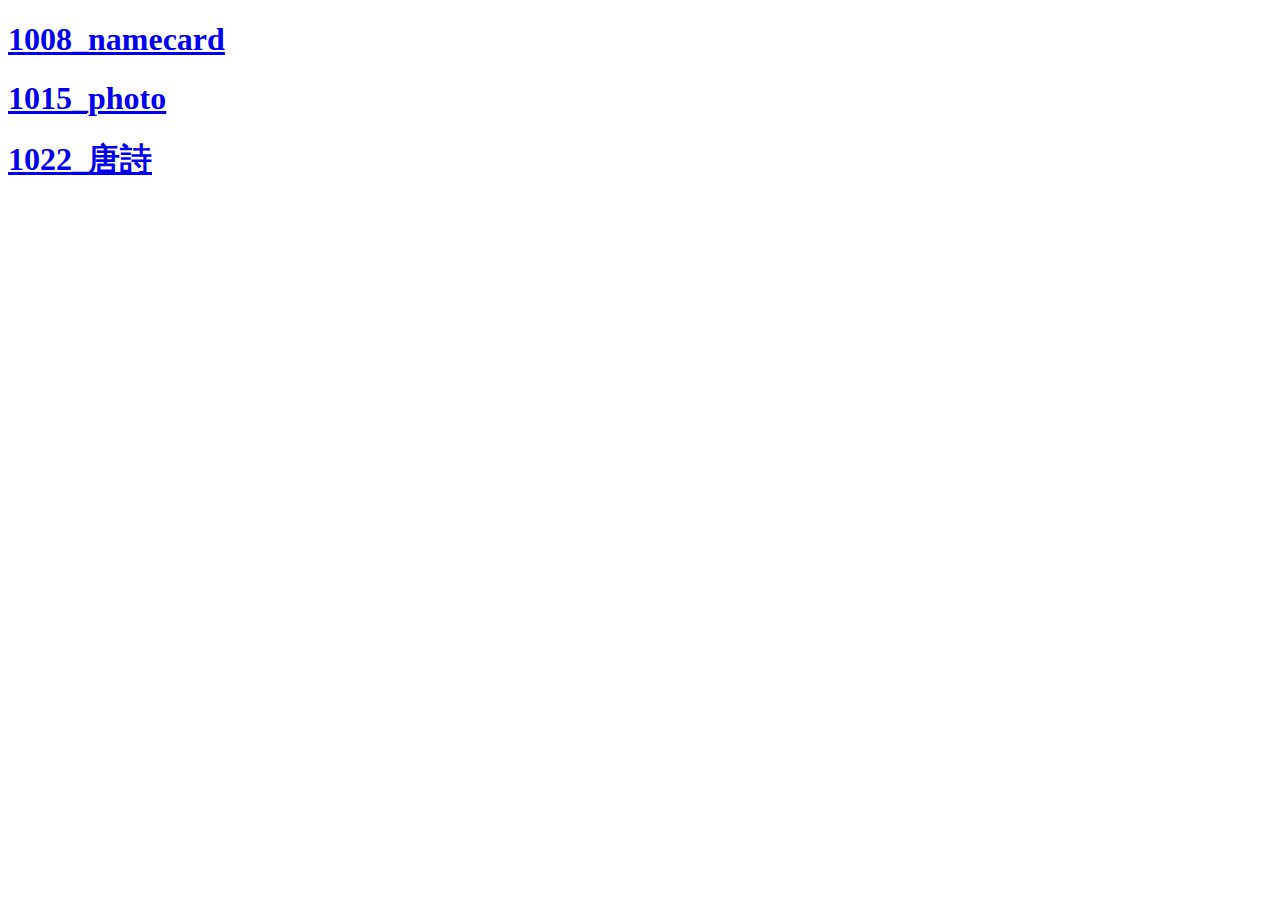
==== index.html @ e3256794 "Add files via upload" ====
<!DOCTYPE html>

<html>

	<head>
		<meta charset="utf-8">
		<title>周易儒'S WEBSITE</title>
	</head>
	
	<body>		
		<div class="namecard">
		  <h1>	
		      <a href='.\1008\1008_namecard.html'>
		          1008_namecard
		      </a> 
		  </h1>
		   <h1>	
		      <a href='.\1015\index.html'>
		          1015_photo
		      </a> 
		  </h1>
		   <h1>	
		      <a href='.\1022\index.html'>
		          1022_唐詩
		      </a> 
		  </h1>
		  
	</body>


</html>
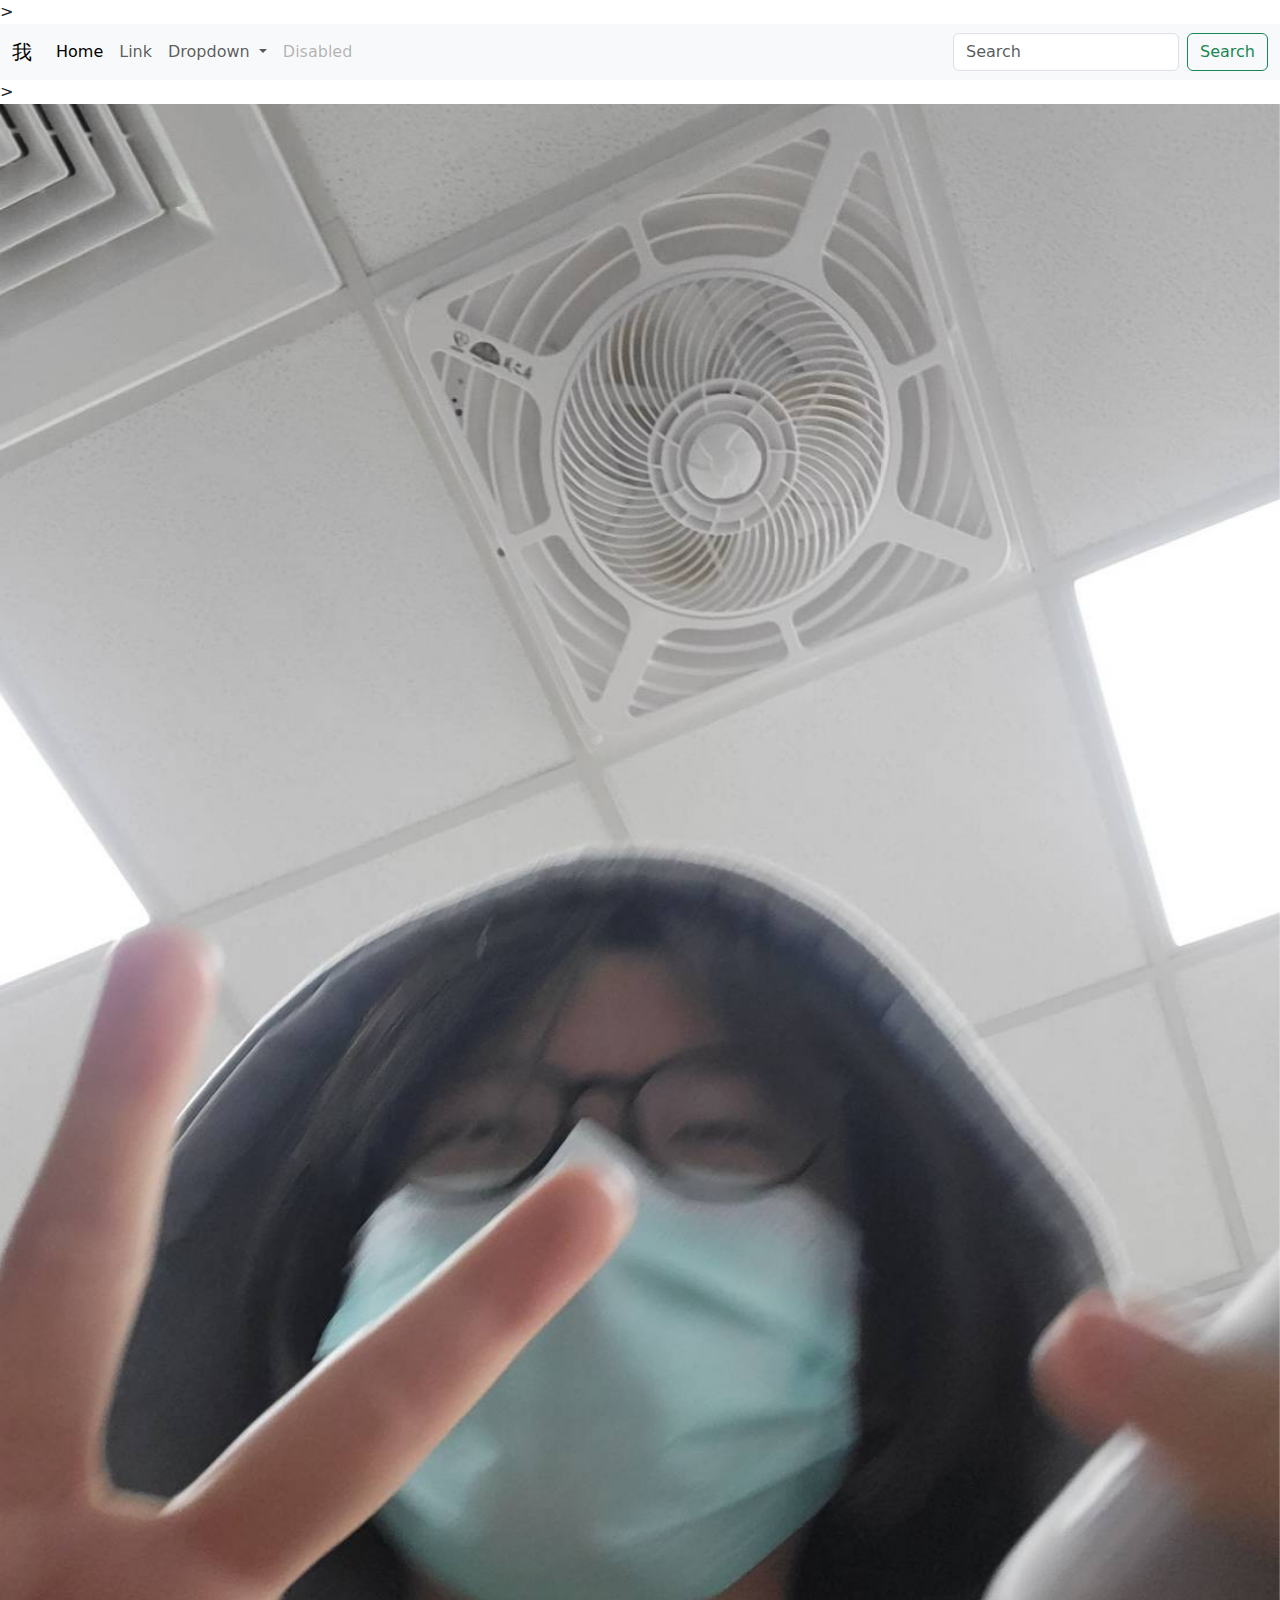
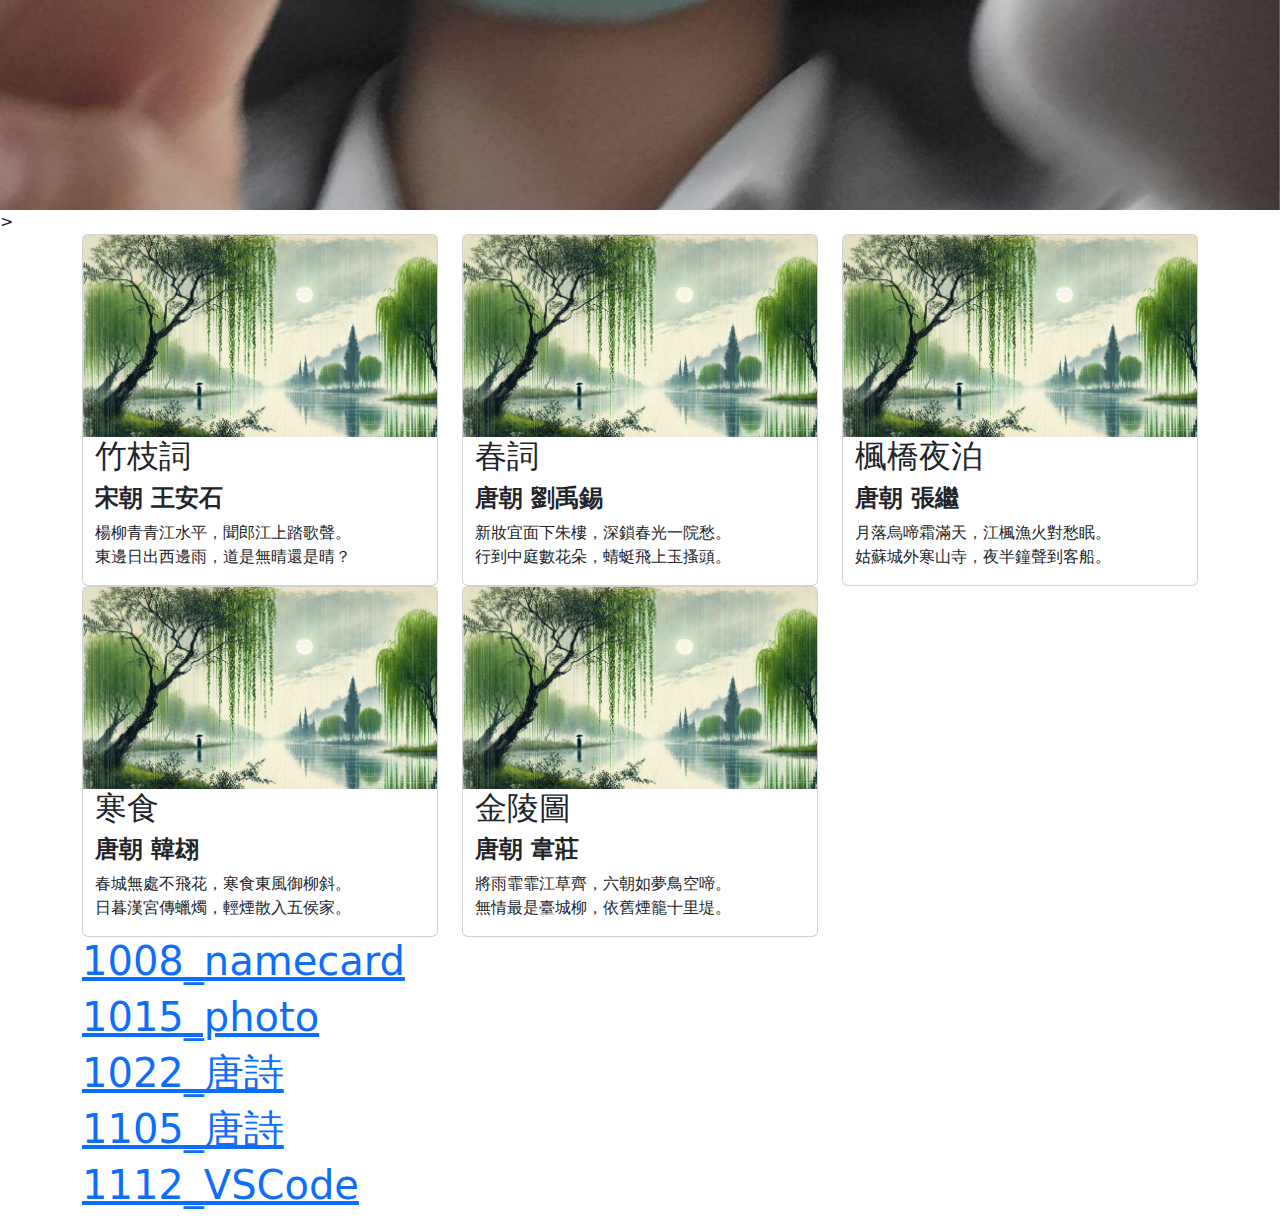
==== commit 631b012c: "Add files via upload" ====
--- a/index.html
+++ b/index.html
@@ -5,9 +5,132 @@
 	<head>
 		<meta charset="utf-8">
 		<title>周易儒'S WEBSITE</title>
+		<link href="https://cdn.jsdelivr.net/npm/bootstrap@5.3.3/dist/css/bootstrap.min.css" rel="stylesheet" integrity="sha384-QWTKZyjpPEjISv5WaRU9OFeRpok6YctnYmDr5pNlyT2bRjXh0JMhjY6hW+ALEwIH" crossorigin="anonymous">
+        <script src="https://cdn.jsdelivr.net/npm/bootstrap@5.3.3/dist/js/bootstrap.bundle.min.js" integrity="sha384-YvpcrYf0tY3lHB60NNkmXc5s9fDVZLESaAA55NDzOxhy9GkcIdslK1eN7N6jIeHz" crossorigin="anonymous"></script>
 	</head>
 	
 	<body>		
+
+        <!-- Navbar -->>
+		<nav class="navbar navbar-expand-lg bg-body-tertiary">
+			<div class="container-fluid">
+			  <a class="navbar-brand" href="#">我</a>
+			  <button class="navbar-toggler" type="button" data-bs-toggle="collapse" data-bs-target="#navbarSupportedContent" aria-controls="navbarSupportedContent" aria-expanded="false" aria-label="Toggle navigation">
+				<span class="navbar-toggler-icon"></span>
+			  </button>
+			  <div class="collapse navbar-collapse" id="navbarSupportedContent">
+				<ul class="navbar-nav me-auto mb-2 mb-lg-0">
+				  <li class="nav-item">
+					<a class="nav-link active" aria-current="page" href="#">Home</a>
+				  </li>
+				  <li class="nav-item">
+					<a class="nav-link" href="#">Link</a>
+				  </li>
+				  <li class="nav-item dropdown">
+					<a class="nav-link dropdown-toggle" href="#" role="button" data-bs-toggle="dropdown" aria-expanded="false">
+					  Dropdown
+					</a>
+					<ul class="dropdown-menu">
+					  <li><a class="dropdown-item" href="#">Action</a></li>
+					  <li><a class="dropdown-item" href="#">Another action</a></li>
+					  <li><hr class="dropdown-divider"></li>
+					  <li><a class="dropdown-item" href="#">Something else here</a></li>
+					</ul>
+				  </li>
+				  <li class="nav-item">
+					<a class="nav-link disabled" aria-disabled="true">Disabled</a>
+				  </li>
+				</ul>
+				<form class="d-flex" role="search">
+				  <input class="form-control me-2" type="search" placeholder="Search" aria-label="Search">
+				  <button class="btn btn-outline-success" type="submit">Search</button>
+				</form>
+			  </div>
+			</div>
+		  </nav>
+
+
+		<!-- Carousel -->>
+		<div id="carouselExample" class="carousel slide">
+
+			<div class="carousel-inner">
+			  <div class="carousel-item active">
+				<img src="1112/1685442667002.jpg" class="d-block w-100" alt="...">
+			  </div>
+			  <div class="carousel-item">
+				<img src="1112/CWT-68 周易儒.jpg" class="d-block w-100" alt="...">
+			  </div>
+			  <div class="carousel-item">
+				<img src="1112/IMG_20230812_153620.jpg" class="d-block w-100" alt="...">
+			  </div>
+			  <div class="carousel-item">
+				<img src="1112/LINE_ALBUM_我悶的高中生活_240307_4.jpg" class="d-block w-100" alt="...">
+			  </div>
+			  <div class="carousel-item">
+				<img src="1112/Screenshot_2023-06-12-02-18-21-19_1c337646f29875672b5a61192b9010f9.jpg" class="d-block w-100" alt="...">
+			  </div>
+			</div>
+
+
+        <!-- Cards -->>
+            <div class="container">	
+		    <div class="row">
+			    <div class="col-4">
+				    <div class="card">
+		                <img src='1105/img_avatar.png' style='width: 100%'>	
+		                <div class='container'>
+		                <h2>竹枝詞</h2>
+			            <h4><b>宋朝 王安石</b></h4>
+			            <p>楊柳青青江水平，聞郎江上踏歌聲。<br/>
+                           東邊日出西邊雨，道是無晴還是晴？</p>
+	                </div>
+		        </div>  
+			</div>
+			    <div class="col-4">
+				    <div class="card">
+		                <img src='1105/img_avatar.png' style='width: 100%'>	
+		                <div class='container'>
+		                <h2>春詞</h2>
+			            <h4><b>唐朝 劉禹錫</b></h4>
+			            <p>新妝宜面下朱樓，深鎖春光一院愁。<br/>
+                           行到中庭數花朵，蜻蜓飛上玉搔頭。</p>
+	                </div>
+		        </div>  
+			</div>
+			    <div class="col-4">
+				    <div class="card">
+		                <img src='1105/img_avatar.png' style='width: 100%'>	
+		                <div class='container'>
+		                <h2>楓橋夜泊</h2>
+			            <h4><b>唐朝 張繼</b></h4>
+			            <p>月落烏啼霜滿天，江楓漁火對愁眠。<br/>
+                           姑蘇城外寒山寺，夜半鐘聲到客船。</p>
+	                </div>
+		        </div>  
+			</div>
+	            <div class="col-4">
+				    <div class="card">
+		                <img src='1105/img_avatar.png' style='width: 100%'>	
+		                <div class='container'>
+		                <h2>寒食</h2>
+			            <h4><b>唐朝 韓翃</b></h4>
+			            <p>春城無處不飛花，寒食東風御柳斜。<br/>
+                           日暮漢宮傳蠟燭，輕煙散入五侯家。</p>
+	                </div>
+		        </div>  
+			</div>
+			<div class="col-4">
+				    <div class="card">
+		                <img src='1105/img_avatar.png' style='width: 100%'>	
+		                <div class='container'>
+		                <h2>金陵圖</h2>
+			            <h4><b>唐朝 韋莊</b></h4>
+			            <p>將雨霏霏江草齊，六朝如夢鳥空啼。<br/>
+                           無情最是臺城柳，依舊煙籠十里堤。</p>
+	                </div>
+		        </div>  
+			</div>
+
 		<div class="namecard">
 		  <h1>	
 		      <a href='.\1008\1008_namecard.html'>
@@ -24,6 +147,16 @@
 		          1022_唐詩
 		      </a> 
 		  </h1>
+		   <h1>	
+		      <a href='.\1105\index.html'>
+		          1105_唐詩
+		      </a> 
+		  </h1>
+		  <h1>	
+		      <a href='.\1112\index.html'>
+		          1112_VSCode
+		      </a> 
+		  </h1>
 		  
 	</body>
 
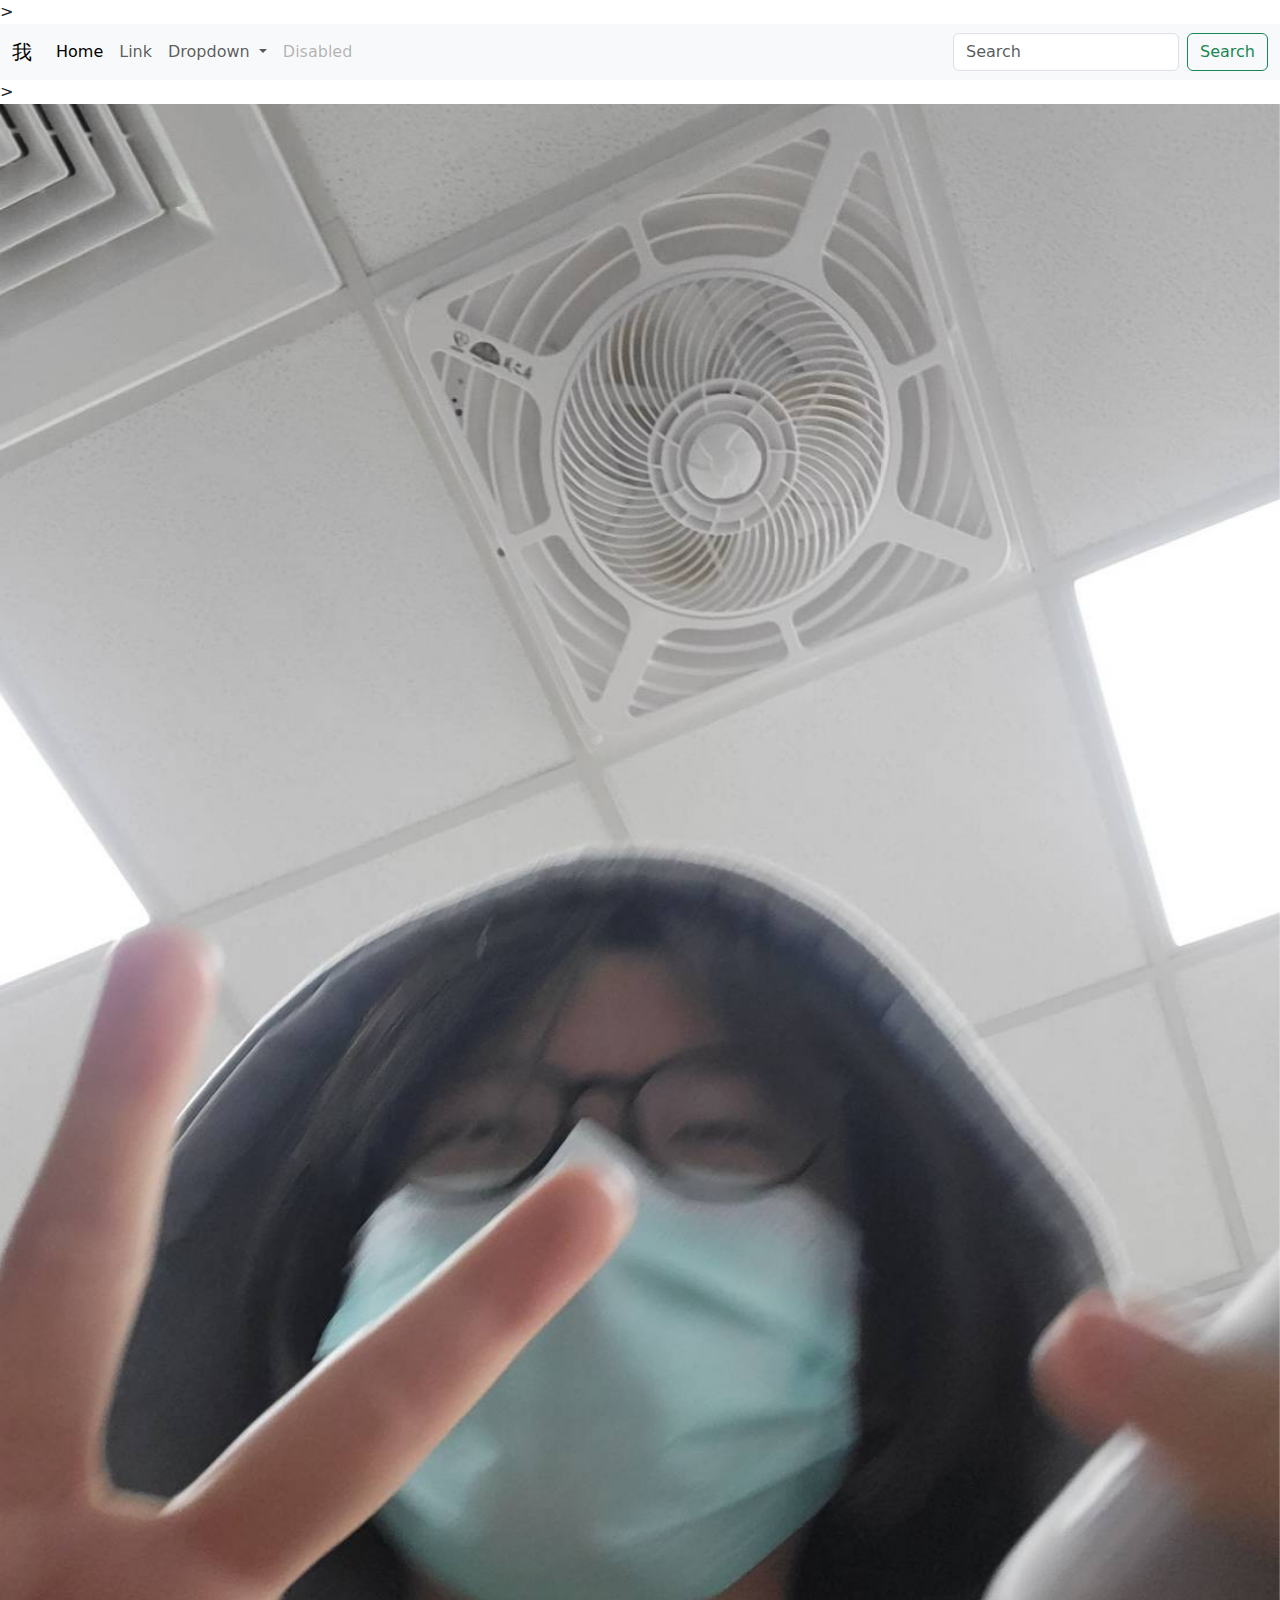
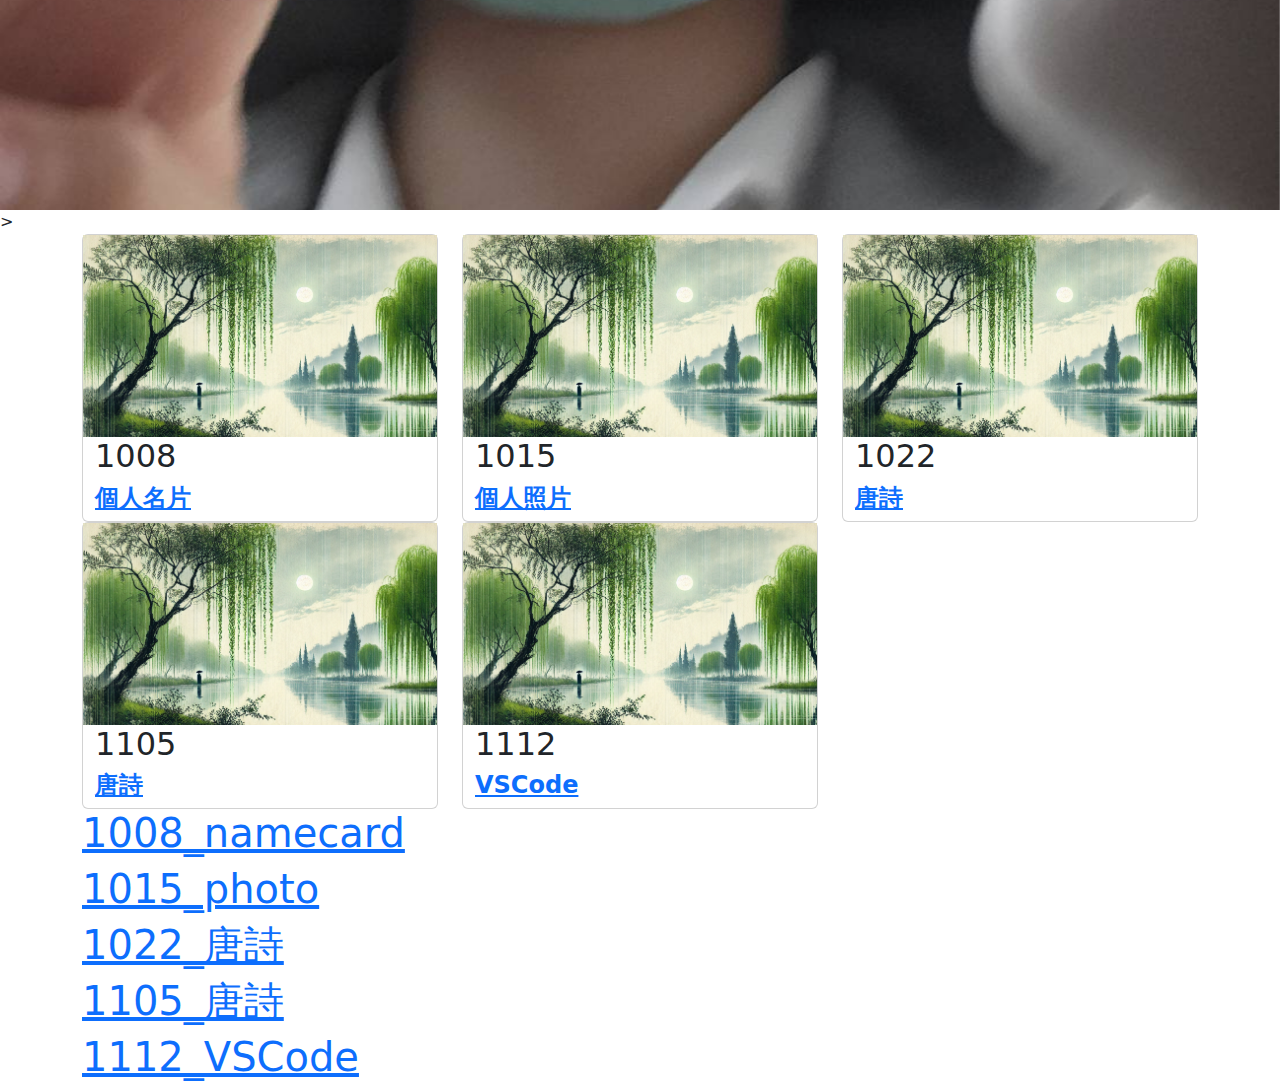
==== commit 83c94bfb: "Add files via upload" ====
--- a/index.html
+++ b/index.html
@@ -79,10 +79,8 @@
 				    <div class="card">
 		                <img src='1105/img_avatar.png' style='width: 100%'>	
 		                <div class='container'>
-		                <h2>竹枝詞</h2>
-			            <h4><b>宋朝 王安石</b></h4>
-			            <p>楊柳青青江水平，聞郎江上踏歌聲。<br/>
-                           東邊日出西邊雨，道是無晴還是晴？</p>
+		                <h2>1008</h2>
+			            <h4><b><a href="./1008/1008_namecard.html">個人名片</a></b></h4>
 	                </div>
 		        </div>  
 			</div>
@@ -90,10 +88,8 @@
 				    <div class="card">
 		                <img src='1105/img_avatar.png' style='width: 100%'>	
 		                <div class='container'>
-		                <h2>春詞</h2>
-			            <h4><b>唐朝 劉禹錫</b></h4>
-			            <p>新妝宜面下朱樓，深鎖春光一院愁。<br/>
-                           行到中庭數花朵，蜻蜓飛上玉搔頭。</p>
+		                <h2>1015</h2>
+			            <h4><b><a href="./1015/index.html">個人照片</a></b></h4>
 	                </div>
 		        </div>  
 			</div>
@@ -101,10 +97,8 @@
 				    <div class="card">
 		                <img src='1105/img_avatar.png' style='width: 100%'>	
 		                <div class='container'>
-		                <h2>楓橋夜泊</h2>
-			            <h4><b>唐朝 張繼</b></h4>
-			            <p>月落烏啼霜滿天，江楓漁火對愁眠。<br/>
-                           姑蘇城外寒山寺，夜半鐘聲到客船。</p>
+		                <h2>1022</h2>
+			            <h4><b><a href="./1022/index.html">唐詩</a></b></h4>
 	                </div>
 		        </div>  
 			</div>
@@ -112,10 +106,8 @@
 				    <div class="card">
 		                <img src='1105/img_avatar.png' style='width: 100%'>	
 		                <div class='container'>
-		                <h2>寒食</h2>
-			            <h4><b>唐朝 韓翃</b></h4>
-			            <p>春城無處不飛花，寒食東風御柳斜。<br/>
-                           日暮漢宮傳蠟燭，輕煙散入五侯家。</p>
+		                <h2>1105</h2>
+			            <h4><b><a href="./1105/index.html">唐詩</a></b></h4>
 	                </div>
 		        </div>  
 			</div>
@@ -123,10 +115,8 @@
 				    <div class="card">
 		                <img src='1105/img_avatar.png' style='width: 100%'>	
 		                <div class='container'>
-		                <h2>金陵圖</h2>
-			            <h4><b>唐朝 韋莊</b></h4>
-			            <p>將雨霏霏江草齊，六朝如夢鳥空啼。<br/>
-                           無情最是臺城柳，依舊煙籠十里堤。</p>
+		                <h2>1112</h2>
+			            <h4><b><a href="./1112/index.html">VSCode</a></b></h4>
 	                </div>
 		        </div>  
 			</div>
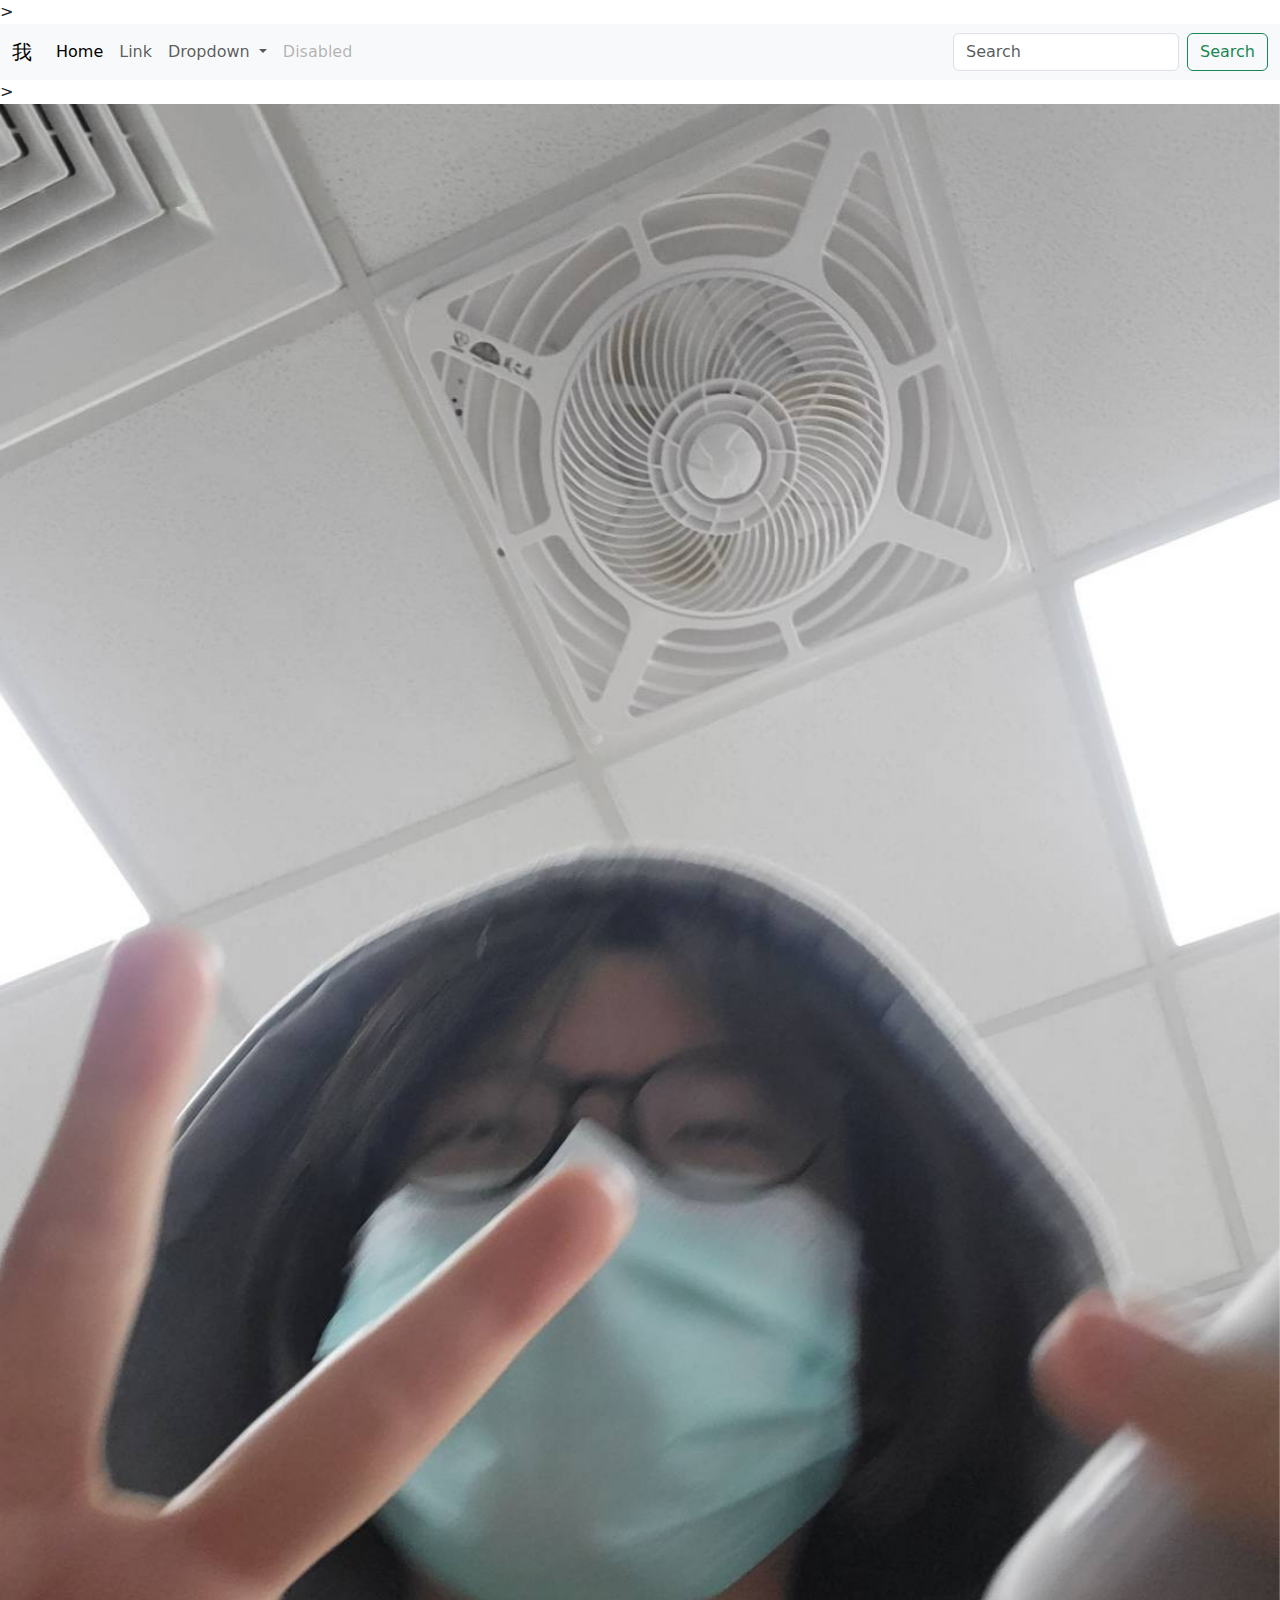
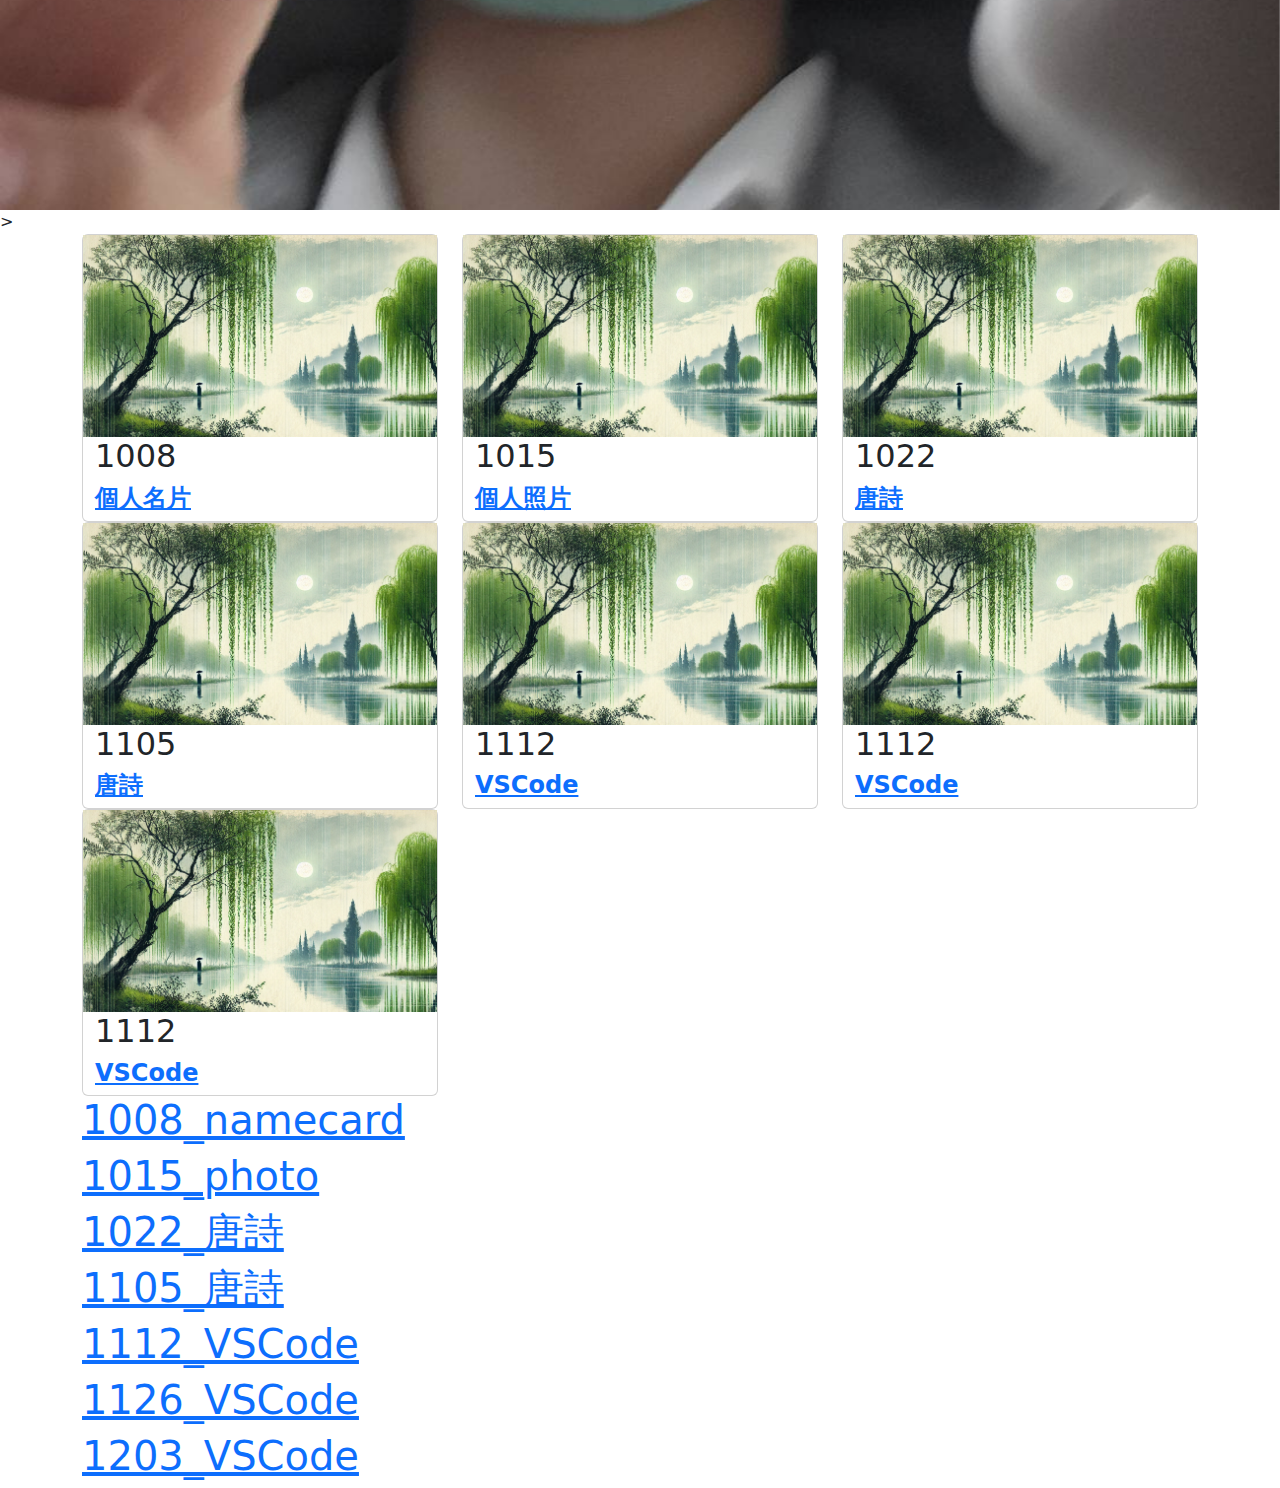
==== commit d4bc8377: "Add files via upload" ====
--- a/index.html
+++ b/index.html
@@ -2,153 +2,190 @@
 
 <html>
 
-	<head>
-		<meta charset="utf-8">
-		<title>周易儒'S WEBSITE</title>
-		<link href="https://cdn.jsdelivr.net/npm/bootstrap@5.3.3/dist/css/bootstrap.min.css" rel="stylesheet" integrity="sha384-QWTKZyjpPEjISv5WaRU9OFeRpok6YctnYmDr5pNlyT2bRjXh0JMhjY6hW+ALEwIH" crossorigin="anonymous">
-        <script src="https://cdn.jsdelivr.net/npm/bootstrap@5.3.3/dist/js/bootstrap.bundle.min.js" integrity="sha384-YvpcrYf0tY3lHB60NNkmXc5s9fDVZLESaAA55NDzOxhy9GkcIdslK1eN7N6jIeHz" crossorigin="anonymous"></script>
-	</head>
-	
-	<body>		
+<head>
+	<meta charset="utf-8">
+	<title>周易儒'S WEBSITE</title>
+	<link href="https://cdn.jsdelivr.net/npm/bootstrap@5.3.3/dist/css/bootstrap.min.css" rel="stylesheet"
+		integrity="sha384-QWTKZyjpPEjISv5WaRU9OFeRpok6YctnYmDr5pNlyT2bRjXh0JMhjY6hW+ALEwIH" crossorigin="anonymous">
+	<script src="https://cdn.jsdelivr.net/npm/bootstrap@5.3.3/dist/js/bootstrap.bundle.min.js"
+		integrity="sha384-YvpcrYf0tY3lHB60NNkmXc5s9fDVZLESaAA55NDzOxhy9GkcIdslK1eN7N6jIeHz"
+		crossorigin="anonymous"></script>
+</head>
 
-        <!-- Navbar -->>
-		<nav class="navbar navbar-expand-lg bg-body-tertiary">
-			<div class="container-fluid">
-			  <a class="navbar-brand" href="#">我</a>
-			  <button class="navbar-toggler" type="button" data-bs-toggle="collapse" data-bs-target="#navbarSupportedContent" aria-controls="navbarSupportedContent" aria-expanded="false" aria-label="Toggle navigation">
+<body>
+
+	<!-- Navbar -->>
+	<nav class="navbar navbar-expand-lg bg-body-tertiary">
+		<div class="container-fluid">
+			<a class="navbar-brand" href="#">我</a>
+			<button class="navbar-toggler" type="button" data-bs-toggle="collapse"
+				data-bs-target="#navbarSupportedContent" aria-controls="navbarSupportedContent" aria-expanded="false"
+				aria-label="Toggle navigation">
 				<span class="navbar-toggler-icon"></span>
-			  </button>
-			  <div class="collapse navbar-collapse" id="navbarSupportedContent">
+			</button>
+			<div class="collapse navbar-collapse" id="navbarSupportedContent">
 				<ul class="navbar-nav me-auto mb-2 mb-lg-0">
-				  <li class="nav-item">
-					<a class="nav-link active" aria-current="page" href="#">Home</a>
-				  </li>
-				  <li class="nav-item">
-					<a class="nav-link" href="#">Link</a>
-				  </li>
-				  <li class="nav-item dropdown">
-					<a class="nav-link dropdown-toggle" href="#" role="button" data-bs-toggle="dropdown" aria-expanded="false">
-					  Dropdown
-					</a>
-					<ul class="dropdown-menu">
-					  <li><a class="dropdown-item" href="#">Action</a></li>
-					  <li><a class="dropdown-item" href="#">Another action</a></li>
-					  <li><hr class="dropdown-divider"></li>
-					  <li><a class="dropdown-item" href="#">Something else here</a></li>
-					</ul>
-				  </li>
-				  <li class="nav-item">
-					<a class="nav-link disabled" aria-disabled="true">Disabled</a>
-				  </li>
+					<li class="nav-item">
+						<a class="nav-link active" aria-current="page" href="#">Home</a>
+					</li>
+					<li class="nav-item">
+						<a class="nav-link" href="#">Link</a>
+					</li>
+					<li class="nav-item dropdown">
+						<a class="nav-link dropdown-toggle" href="#" role="button" data-bs-toggle="dropdown"
+							aria-expanded="false">
+							Dropdown
+						</a>
+						<ul class="dropdown-menu">
+							<li><a class="dropdown-item" href="#">Action</a></li>
+							<li><a class="dropdown-item" href="#">Another action</a></li>
+							<li>
+								<hr class="dropdown-divider">
+							</li>
+							<li><a class="dropdown-item" href="#">Something else here</a></li>
+						</ul>
+					</li>
+					<li class="nav-item">
+						<a class="nav-link disabled" aria-disabled="true">Disabled</a>
+					</li>
 				</ul>
 				<form class="d-flex" role="search">
-				  <input class="form-control me-2" type="search" placeholder="Search" aria-label="Search">
-				  <button class="btn btn-outline-success" type="submit">Search</button>
+					<input class="form-control me-2" type="search" placeholder="Search" aria-label="Search">
+					<button class="btn btn-outline-success" type="submit">Search</button>
 				</form>
-			  </div>
 			</div>
-		  </nav>
+		</div>
+	</nav>
 
 
-		<!-- Carousel -->>
-		<div id="carouselExample" class="carousel slide">
+	<!-- Carousel -->>
+	<div id="carouselExample" class="carousel slide">
 
-			<div class="carousel-inner">
-			  <div class="carousel-item active">
+		<div class="carousel-inner">
+			<div class="carousel-item active">
 				<img src="1112/1685442667002.jpg" class="d-block w-100" alt="...">
-			  </div>
-			  <div class="carousel-item">
+			</div>
+			<div class="carousel-item">
 				<img src="1112/CWT-68 周易儒.jpg" class="d-block w-100" alt="...">
-			  </div>
-			  <div class="carousel-item">
+			</div>
+			<div class="carousel-item">
 				<img src="1112/IMG_20230812_153620.jpg" class="d-block w-100" alt="...">
-			  </div>
-			  <div class="carousel-item">
+			</div>
+			<div class="carousel-item">
 				<img src="1112/LINE_ALBUM_我悶的高中生活_240307_4.jpg" class="d-block w-100" alt="...">
-			  </div>
-			  <div class="carousel-item">
-				<img src="1112/Screenshot_2023-06-12-02-18-21-19_1c337646f29875672b5a61192b9010f9.jpg" class="d-block w-100" alt="...">
-			  </div>
 			</div>
+			<div class="carousel-item">
+				<img src="1112/Screenshot_2023-06-12-02-18-21-19_1c337646f29875672b5a61192b9010f9.jpg"
+					class="d-block w-100" alt="...">
+			</div>
+		</div>
 
 
-        <!-- Cards -->>
-            <div class="container">	
-		    <div class="row">
-			    <div class="col-4">
-				    <div class="card">
-		                <img src='1105/img_avatar.png' style='width: 100%'>	
-		                <div class='container'>
-		                <h2>1008</h2>
-			            <h4><b><a href="./1008/1008_namecard.html">個人名片</a></b></h4>
-	                </div>
-		        </div>  
-			</div>
-			    <div class="col-4">
-				    <div class="card">
-		                <img src='1105/img_avatar.png' style='width: 100%'>	
-		                <div class='container'>
-		                <h2>1015</h2>
-			            <h4><b><a href="./1015/index.html">個人照片</a></b></h4>
-	                </div>
-		        </div>  
-			</div>
-			    <div class="col-4">
-				    <div class="card">
-		                <img src='1105/img_avatar.png' style='width: 100%'>	
-		                <div class='container'>
-		                <h2>1022</h2>
-			            <h4><b><a href="./1022/index.html">唐詩</a></b></h4>
-	                </div>
-		        </div>  
-			</div>
-	            <div class="col-4">
-				    <div class="card">
-		                <img src='1105/img_avatar.png' style='width: 100%'>	
-		                <div class='container'>
-		                <h2>1105</h2>
-			            <h4><b><a href="./1105/index.html">唐詩</a></b></h4>
-	                </div>
-		        </div>  
-			</div>
-			<div class="col-4">
-				    <div class="card">
-		                <img src='1105/img_avatar.png' style='width: 100%'>	
-		                <div class='container'>
-		                <h2>1112</h2>
-			            <h4><b><a href="./1112/index.html">VSCode</a></b></h4>
-	                </div>
-		        </div>  
-			</div>
+		<!-- Cards -->>
+		<div class="container">
+			<div class="row">
+				<div class="col-4">
+					<div class="card">
+						<img src='1105/img_avatar.png' style='width: 100%'>
+						<div class='container'>
+							<h2>1008</h2>
+							<h4><b><a href="./1008/1008_namecard.html">個人名片</a></b></h4>
+						</div>
+					</div>
+				</div>
+				<div class="col-4">
+					<div class="card">
+						<img src='1105/img_avatar.png' style='width: 100%'>
+						<div class='container'>
+							<h2>1015</h2>
+							<h4><b><a href="./1015/index.html">個人照片</a></b></h4>
+						</div>
+					</div>
+				</div>
+				<div class="col-4">
+					<div class="card">
+						<img src='1105/img_avatar.png' style='width: 100%'>
+						<div class='container'>
+							<h2>1022</h2>
+							<h4><b><a href="./1022/index.html">唐詩</a></b></h4>
+						</div>
+					</div>
+				</div>
+				<div class="col-4">
+					<div class="card">
+						<img src='1105/img_avatar.png' style='width: 100%'>
+						<div class='container'>
+							<h2>1105</h2>
+							<h4><b><a href="./1105/index.html">唐詩</a></b></h4>
+						</div>
+					</div>
+				</div>
+				<div class="col-4">
+					<div class="card">
+						<img src='1105/img_avatar.png' style='width: 100%'>
+						<div class='container'>
+							<h2>1112</h2>
+							<h4><b><a href="./1112/index.html">VSCode</a></b></h4>
+						</div>
+					</div>
+				</div>
+				<div class="col-4">
+					<div class="card">
+						<img src='1105/img_avatar.png' style='width: 100%'>
+						<div class='container'>
+							<h2>1112</h2>
+							<h4><b><a href="./1126.html">VSCode</a></b></h4>
+						</div>
+					</div>
+				</div>
+				<div class="col-4">
+					<div class="card">
+						<img src='1105/img_avatar.png' style='width: 100%'>
+						<div class='container'>
+							<h2>1112</h2>
+							<h4><b><a href="./1203.html">VSCode</a></b></h4>
+						</div>
+					</div>
+				</div>
 
-		<div class="namecard">
-		  <h1>	
-		      <a href='.\1008\1008_namecard.html'>
-		          1008_namecard
-		      </a> 
-		  </h1>
-		   <h1>	
-		      <a href='.\1015\index.html'>
-		          1015_photo
-		      </a> 
-		  </h1>
-		   <h1>	
-		      <a href='.\1022\index.html'>
-		          1022_唐詩
-		      </a> 
-		  </h1>
-		   <h1>	
-		      <a href='.\1105\index.html'>
-		          1105_唐詩
-		      </a> 
-		  </h1>
-		  <h1>	
-		      <a href='.\1112\index.html'>
-		          1112_VSCode
-		      </a> 
-		  </h1>
-		  
-	</body>
+				<div class="namecard">
+					<h1>
+						<a href='.\1008\1008_namecard.html'>
+							1008_namecard
+						</a>
+					</h1>
+					<h1>
+						<a href='.\1015\index.html'>
+							1015_photo
+						</a>
+					</h1>
+					<h1>
+						<a href='.\1022\index.html'>
+							1022_唐詩
+						</a>
+					</h1>
+					<h1>
+						<a href='.\1105\index.html'>
+							1105_唐詩
+						</a>
+					</h1>
+					<h1>
+						<a href='.\1112\index.html'>
+							1112_VSCode
+						</a>
+					</h1>
+					<h1>
+						<a href='.\1126.html'>
+							1126_VSCode
+						</a>
+					</h1>
+					<h1>
+						<a href='.\1203.html'>
+							1203_VSCode
+						</a>
+					</h1>
+
+</body>
 
 
 </html>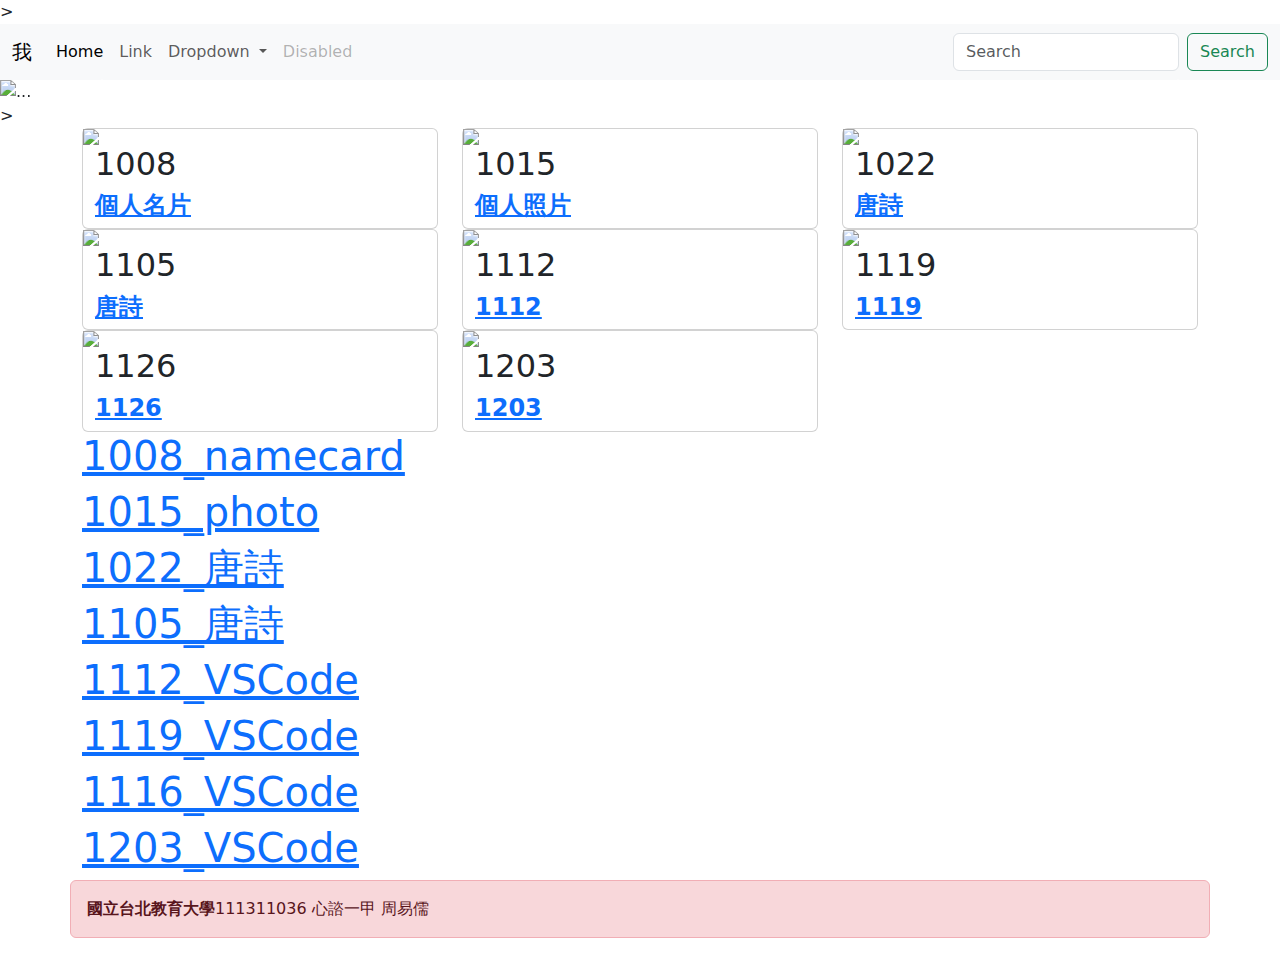
==== commit f125a48e: "Add files via upload" ====
--- a/index.html
+++ b/index.html
@@ -58,27 +58,36 @@
 	</nav>
 
 
-	<!-- Carousel -->>
-	<div id="carouselExample" class="carousel slide">
-
-		<div class="carousel-inner">
-			<div class="carousel-item active">
-				<img src="1112/1685442667002.jpg" class="d-block w-100" alt="...">
-			</div>
-			<div class="carousel-item">
-				<img src="1112/CWT-68 周易儒.jpg" class="d-block w-100" alt="...">
-			</div>
-			<div class="carousel-item">
-				<img src="1112/IMG_20230812_153620.jpg" class="d-block w-100" alt="...">
-			</div>
-			<div class="carousel-item">
-				<img src="1112/LINE_ALBUM_我悶的高中生活_240307_4.jpg" class="d-block w-100" alt="...">
-			</div>
-			<div class="carousel-item">
-				<img src="1112/Screenshot_2023-06-12-02-18-21-19_1c337646f29875672b5a61192b9010f9.jpg"
-					class="d-block w-100" alt="...">
-			</div>
-		</div>
+    <div id="carouselExample" class="carousel slide">
+
+        <div class="carousel-inner">
+          <div class="carousel-item active">
+            <img src="IMG20231117172907.jpg" class="d-block w-100" alt="...">
+          </div>
+          <div class="carousel-item">
+            <img src="IMG20231210131521.jpg" class="d-block w-100" alt="...">
+          </div>
+          <div class="carousel-item">
+            <img src="1685442667002.jpg" class="d-block w-100" alt="...">
+          </div>
+          <div class="carousel-item">
+            <img src="IMG_20220910_135137_0963.jpg" class="d-block w-100" alt="...">
+          </div>
+          <div class="carousel-item">
+            <img src="LINE_ALBUM_我悶的高中生活_240307_4.jpg" class="d-block w-100" alt="...">
+          </div>
+        </div>
+
+        <button class="carousel-control-prev" type="button" data-bs-target="#carouselExample" data-bs-slide="prev">
+          <span class="carousel-control-prev-icon" aria-hidden="true"></span>
+          <span class="visually-hidden">Previous</span>
+        </button>
+
+        <button class="carousel-control-next" type="button" data-bs-target="#carouselExample" data-bs-slide="next">
+          <span class="carousel-control-next-icon" aria-hidden="true"></span>
+          <span class="visually-hidden">Next</span>
+        </button>
+      </div>
 
 
 		<!-- Cards -->>
@@ -86,7 +95,7 @@
 			<div class="row">
 				<div class="col-4">
 					<div class="card">
-						<img src='1105/img_avatar.png' style='width: 100%'>
+						<img src='1.jpg' style='width: 100%'>
 						<div class='container'>
 							<h2>1008</h2>
 							<h4><b><a href="./1008/1008_namecard.html">個人名片</a></b></h4>
@@ -95,7 +104,7 @@
 				</div>
 				<div class="col-4">
 					<div class="card">
-						<img src='1105/img_avatar.png' style='width: 100%'>
+						<img src='2.jpg' style='width: 100%'>
 						<div class='container'>
 							<h2>1015</h2>
 							<h4><b><a href="./1015/index.html">個人照片</a></b></h4>
@@ -104,7 +113,7 @@
 				</div>
 				<div class="col-4">
 					<div class="card">
-						<img src='1105/img_avatar.png' style='width: 100%'>
+						<img src='4.jpg' style='width: 100%'>
 						<div class='container'>
 							<h2>1022</h2>
 							<h4><b><a href="./1022/index.html">唐詩</a></b></h4>
@@ -113,7 +122,7 @@
 				</div>
 				<div class="col-4">
 					<div class="card">
-						<img src='1105/img_avatar.png' style='width: 100%'>
+						<img src='5.jpg' style='width: 100%'>
 						<div class='container'>
 							<h2>1105</h2>
 							<h4><b><a href="./1105/index.html">唐詩</a></b></h4>
@@ -122,31 +131,42 @@
 				</div>
 				<div class="col-4">
 					<div class="card">
-						<img src='1105/img_avatar.png' style='width: 100%'>
+						<img src='6.jpg' style='width: 100%'>
 						<div class='container'>
 							<h2>1112</h2>
-							<h4><b><a href="./1112/index.html">VSCode</a></b></h4>
-						</div>
-					</div>
-				</div>
-				<div class="col-4">
-					<div class="card">
-						<img src='1105/img_avatar.png' style='width: 100%'>
-						<div class='container'>
-							<h2>1112</h2>
-							<h4><b><a href="./1126.html">VSCode</a></b></h4>
-						</div>
-					</div>
-				</div>
-				<div class="col-4">
-					<div class="card">
-						<img src='1105/img_avatar.png' style='width: 100%'>
-						<div class='container'>
-							<h2>1112</h2>
-							<h4><b><a href="./1203.html">VSCode</a></b></h4>
-						</div>
-					</div>
-				</div>
+							<h4><b><a href="./1112/index.html">1112</a></b></h4>
+						</div>
+					</div>
+				</div>
+				<div class="col-4">
+					<div class="card">
+						<img src='2.jpg' style='width: 100%'>
+						<div class='container'>
+							<h2>1119</h2>
+							<h4><b><a href="./1119/index.html">1119</a></b></h4>
+						</div>
+					</div>
+				</div>
+				<div class="col-4">
+					<div class="card">
+						<img src='5.jpg' style='width: 100%'>
+						<div class='container'>
+							<h2>1126</h2>
+							<h4><b><a href="./1126/index.html">1126</a></b></h4>
+						</div>
+					</div>
+				</div>
+				<div class="col-4">
+					<div class="card">
+						<img src='4.jpg' style='width: 100%'>
+						<div class='container'>
+							<h2>1203</h2>
+							<h4><b><a href="./1203/index.html">1203</a></b></h4>
+						</div>
+					</div>
+				</div>
+
+
 
 				<div class="namecard">
 					<h1>
@@ -175,17 +195,25 @@
 						</a>
 					</h1>
 					<h1>
-						<a href='.\1126.html'>
-							1126_VSCode
-						</a>
-					</h1>
-					<h1>
-						<a href='.\1203.html'>
+						<a href='.\1119\index.html'>
+							1119_VSCode
+						</a>
+					</h1>
+					<h1>
+						<a href='.\1126\index.html'>
+							1116_VSCode
+						</a>
+					</h1>
+					<h1>
+						<a href='.\1203\index.html'>
 							1203_VSCode
 						</a>
 					</h1>
 
 </body>
-
+</div>
+<div class="alert alert-danger" role="alert">
+	<strong>國立台北教育大學</strong>111311036 心諮一甲 周易儒
+</div>
 
 </html>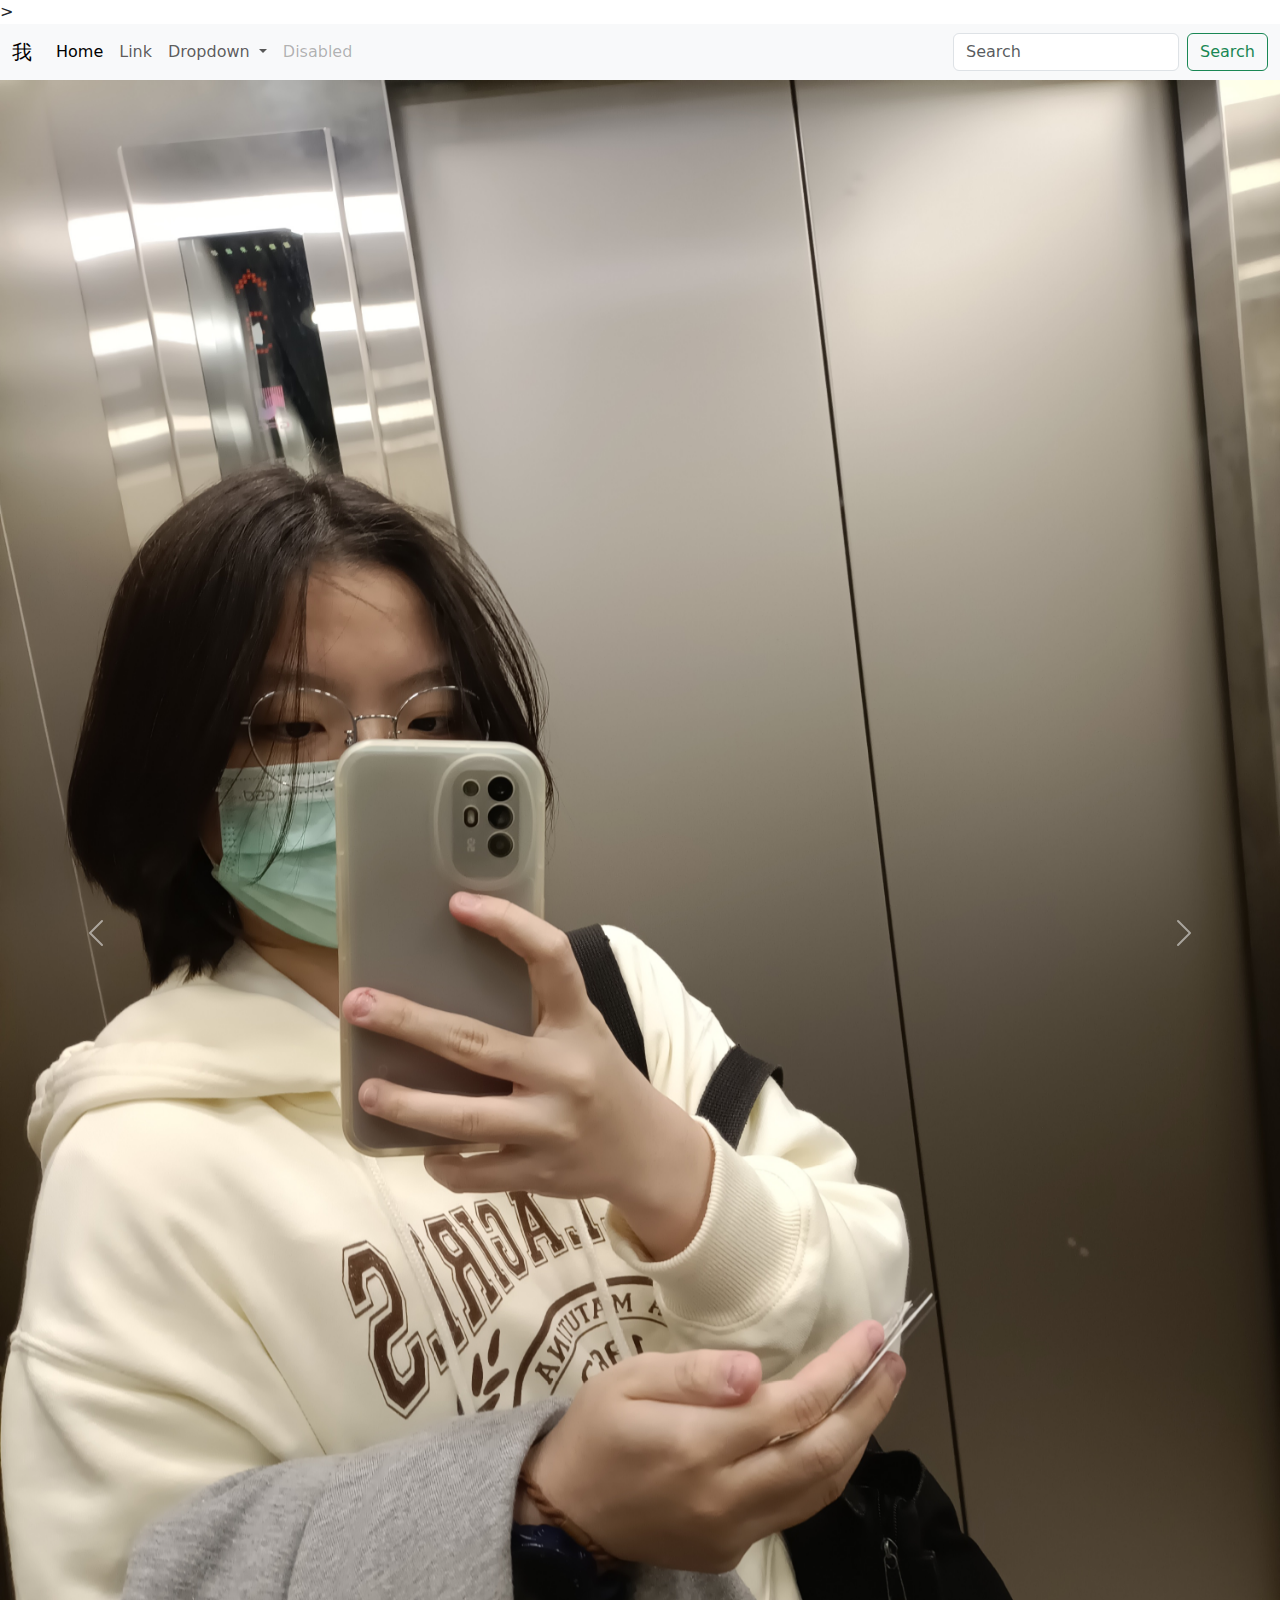
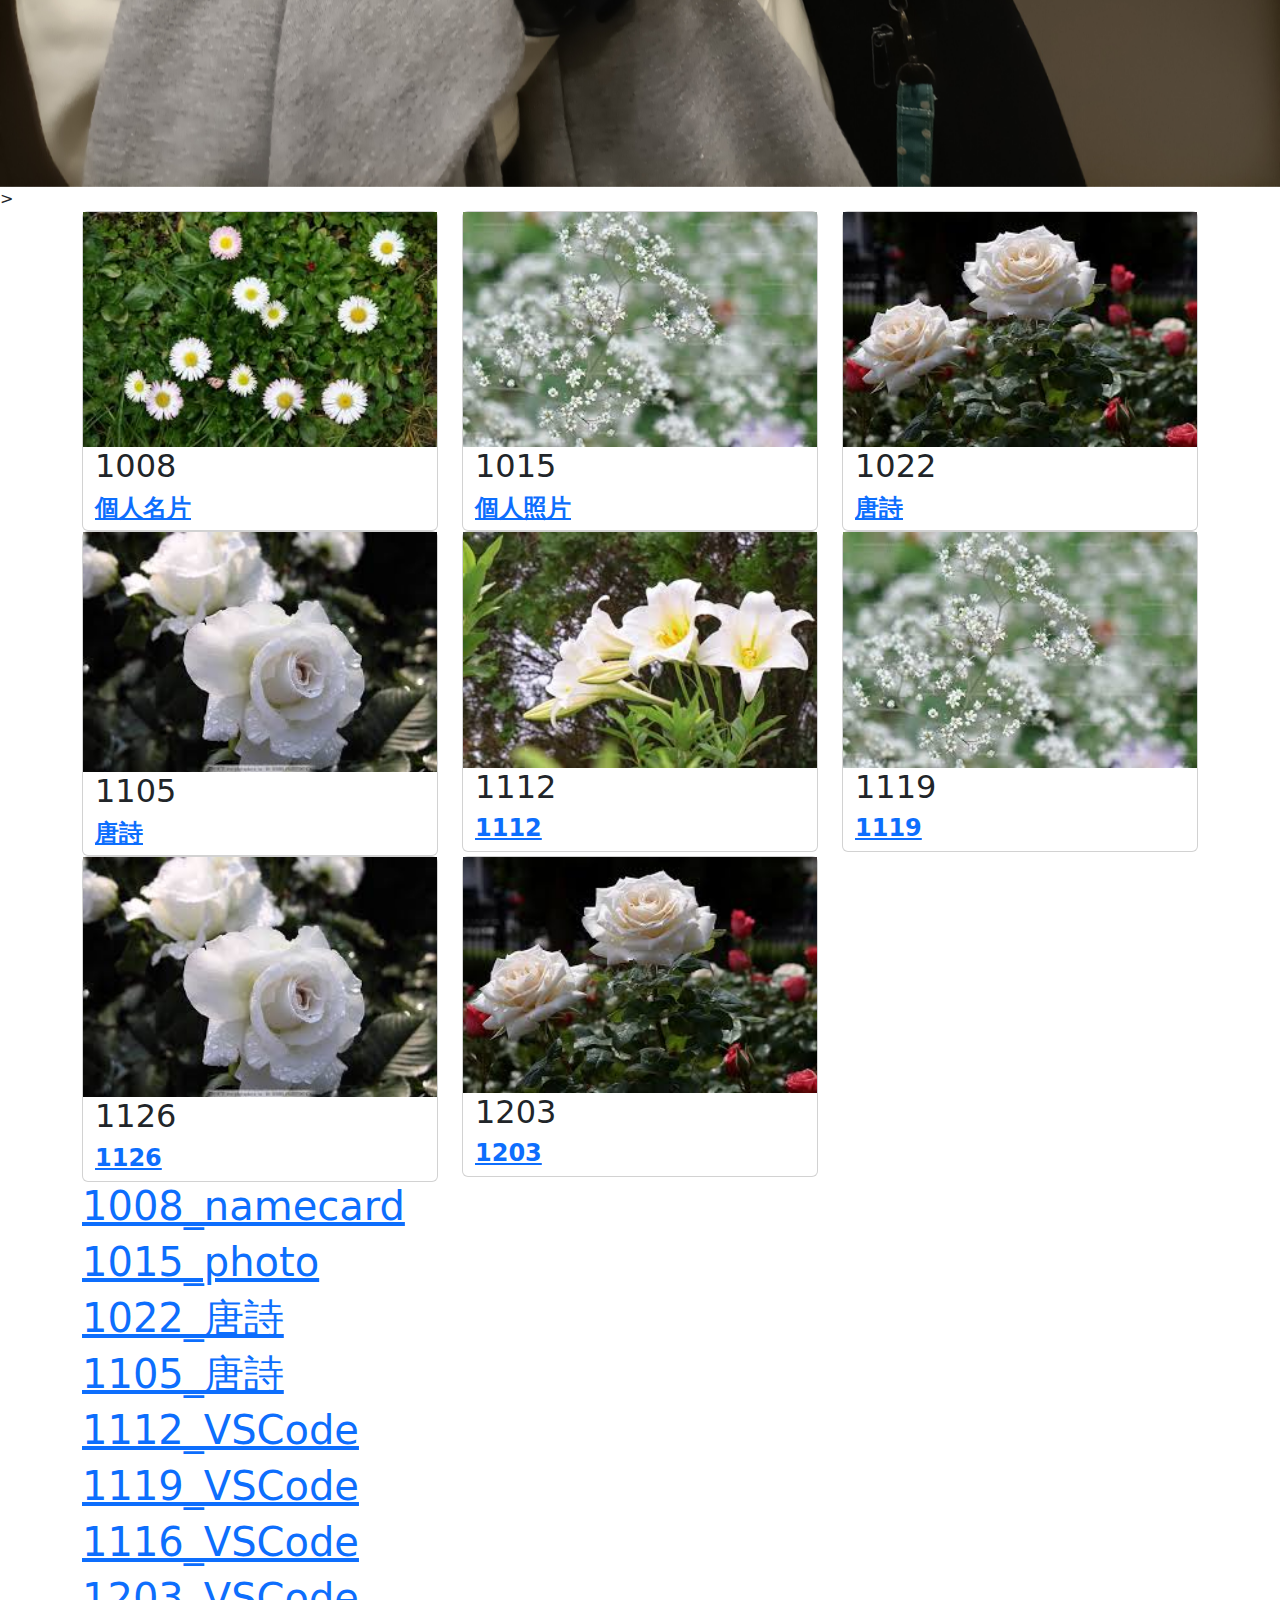
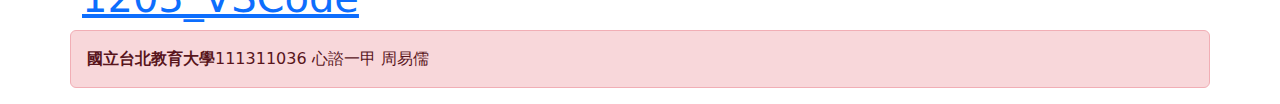
==== commit 600fc12c: "Add files via upload" ====
--- a/index.html
+++ b/index.html
@@ -62,19 +62,19 @@
 
         <div class="carousel-inner">
           <div class="carousel-item active">
-            <img src="IMG20231117172907.jpg" class="d-block w-100" alt="...">
-          </div>
-          <div class="carousel-item">
-            <img src="IMG20231210131521.jpg" class="d-block w-100" alt="...">
-          </div>
-          <div class="carousel-item">
-            <img src="1685442667002.jpg" class="d-block w-100" alt="...">
-          </div>
-          <div class="carousel-item">
-            <img src="IMG_20220910_135137_0963.jpg" class="d-block w-100" alt="...">
-          </div>
-          <div class="carousel-item">
-            <img src="LINE_ALBUM_我悶的高中生活_240307_4.jpg" class="d-block w-100" alt="...">
+            <img src="./1217/IMG20231117172907.jpg" class="d-block w-100" alt="...">
+          </div>
+          <div class="carousel-item">
+            <img src="./1217/IMG20231210131521.jpg" class="d-block w-100" alt="...">
+          </div>
+          <div class="carousel-item">
+            <img src="./1217/1685442667002.jpg" class="d-block w-100" alt="...">
+          </div>
+          <div class="carousel-item">
+            <img src="./1217/IMG_20220910_135137_0963.jpg" class="d-block w-100" alt="...">
+          </div>
+          <div class="carousel-item">
+            <img src="./1217/LINE_ALBUM_我悶的高中生活_240307_4.jpg" class="d-block w-100" alt="...">
           </div>
         </div>
 
@@ -95,7 +95,7 @@
 			<div class="row">
 				<div class="col-4">
 					<div class="card">
-						<img src='1.jpg' style='width: 100%'>
+						<img src='./1217/1.jpg' style='width: 100%'>
 						<div class='container'>
 							<h2>1008</h2>
 							<h4><b><a href="./1008/1008_namecard.html">個人名片</a></b></h4>
@@ -104,7 +104,7 @@
 				</div>
 				<div class="col-4">
 					<div class="card">
-						<img src='2.jpg' style='width: 100%'>
+						<img src='./1217/2.jpg' style='width: 100%'>
 						<div class='container'>
 							<h2>1015</h2>
 							<h4><b><a href="./1015/index.html">個人照片</a></b></h4>
@@ -113,7 +113,7 @@
 				</div>
 				<div class="col-4">
 					<div class="card">
-						<img src='4.jpg' style='width: 100%'>
+						<img src='./1217/4.jpg' style='width: 100%'>
 						<div class='container'>
 							<h2>1022</h2>
 							<h4><b><a href="./1022/index.html">唐詩</a></b></h4>
@@ -122,7 +122,7 @@
 				</div>
 				<div class="col-4">
 					<div class="card">
-						<img src='5.jpg' style='width: 100%'>
+						<img src='./1217/5.jpg' style='width: 100%'>
 						<div class='container'>
 							<h2>1105</h2>
 							<h4><b><a href="./1105/index.html">唐詩</a></b></h4>
@@ -131,7 +131,7 @@
 				</div>
 				<div class="col-4">
 					<div class="card">
-						<img src='6.jpg' style='width: 100%'>
+						<img src='./1217/6.jpg' style='width: 100%'>
 						<div class='container'>
 							<h2>1112</h2>
 							<h4><b><a href="./1112/index.html">1112</a></b></h4>
@@ -140,7 +140,7 @@
 				</div>
 				<div class="col-4">
 					<div class="card">
-						<img src='2.jpg' style='width: 100%'>
+						<img src='./1217/2.jpg' style='width: 100%'>
 						<div class='container'>
 							<h2>1119</h2>
 							<h4><b><a href="./1119/index.html">1119</a></b></h4>
@@ -149,7 +149,7 @@
 				</div>
 				<div class="col-4">
 					<div class="card">
-						<img src='5.jpg' style='width: 100%'>
+						<img src='./1217/5.jpg' style='width: 100%'>
 						<div class='container'>
 							<h2>1126</h2>
 							<h4><b><a href="./1126/index.html">1126</a></b></h4>
@@ -158,7 +158,7 @@
 				</div>
 				<div class="col-4">
 					<div class="card">
-						<img src='4.jpg' style='width: 100%'>
+						<img src='./1217/4.jpg' style='width: 100%'>
 						<div class='container'>
 							<h2>1203</h2>
 							<h4><b><a href="./1203/index.html">1203</a></b></h4>
